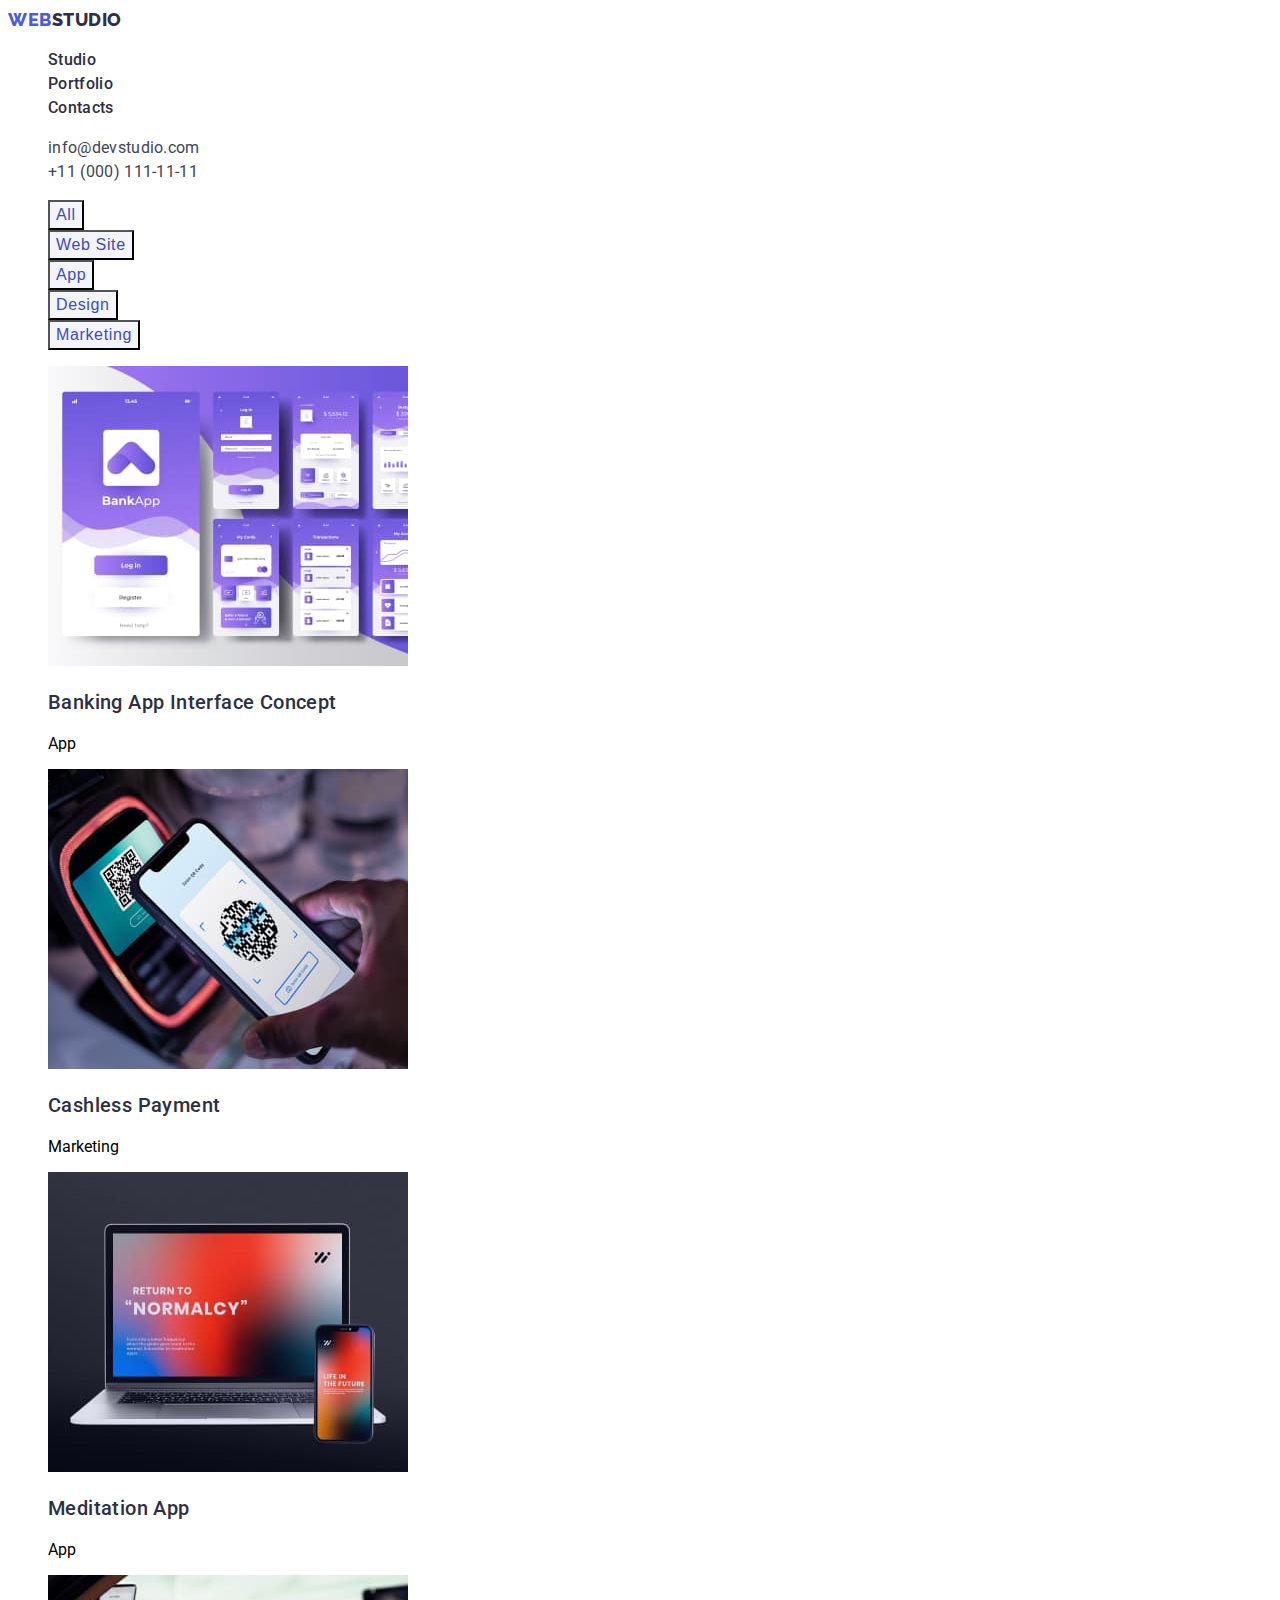
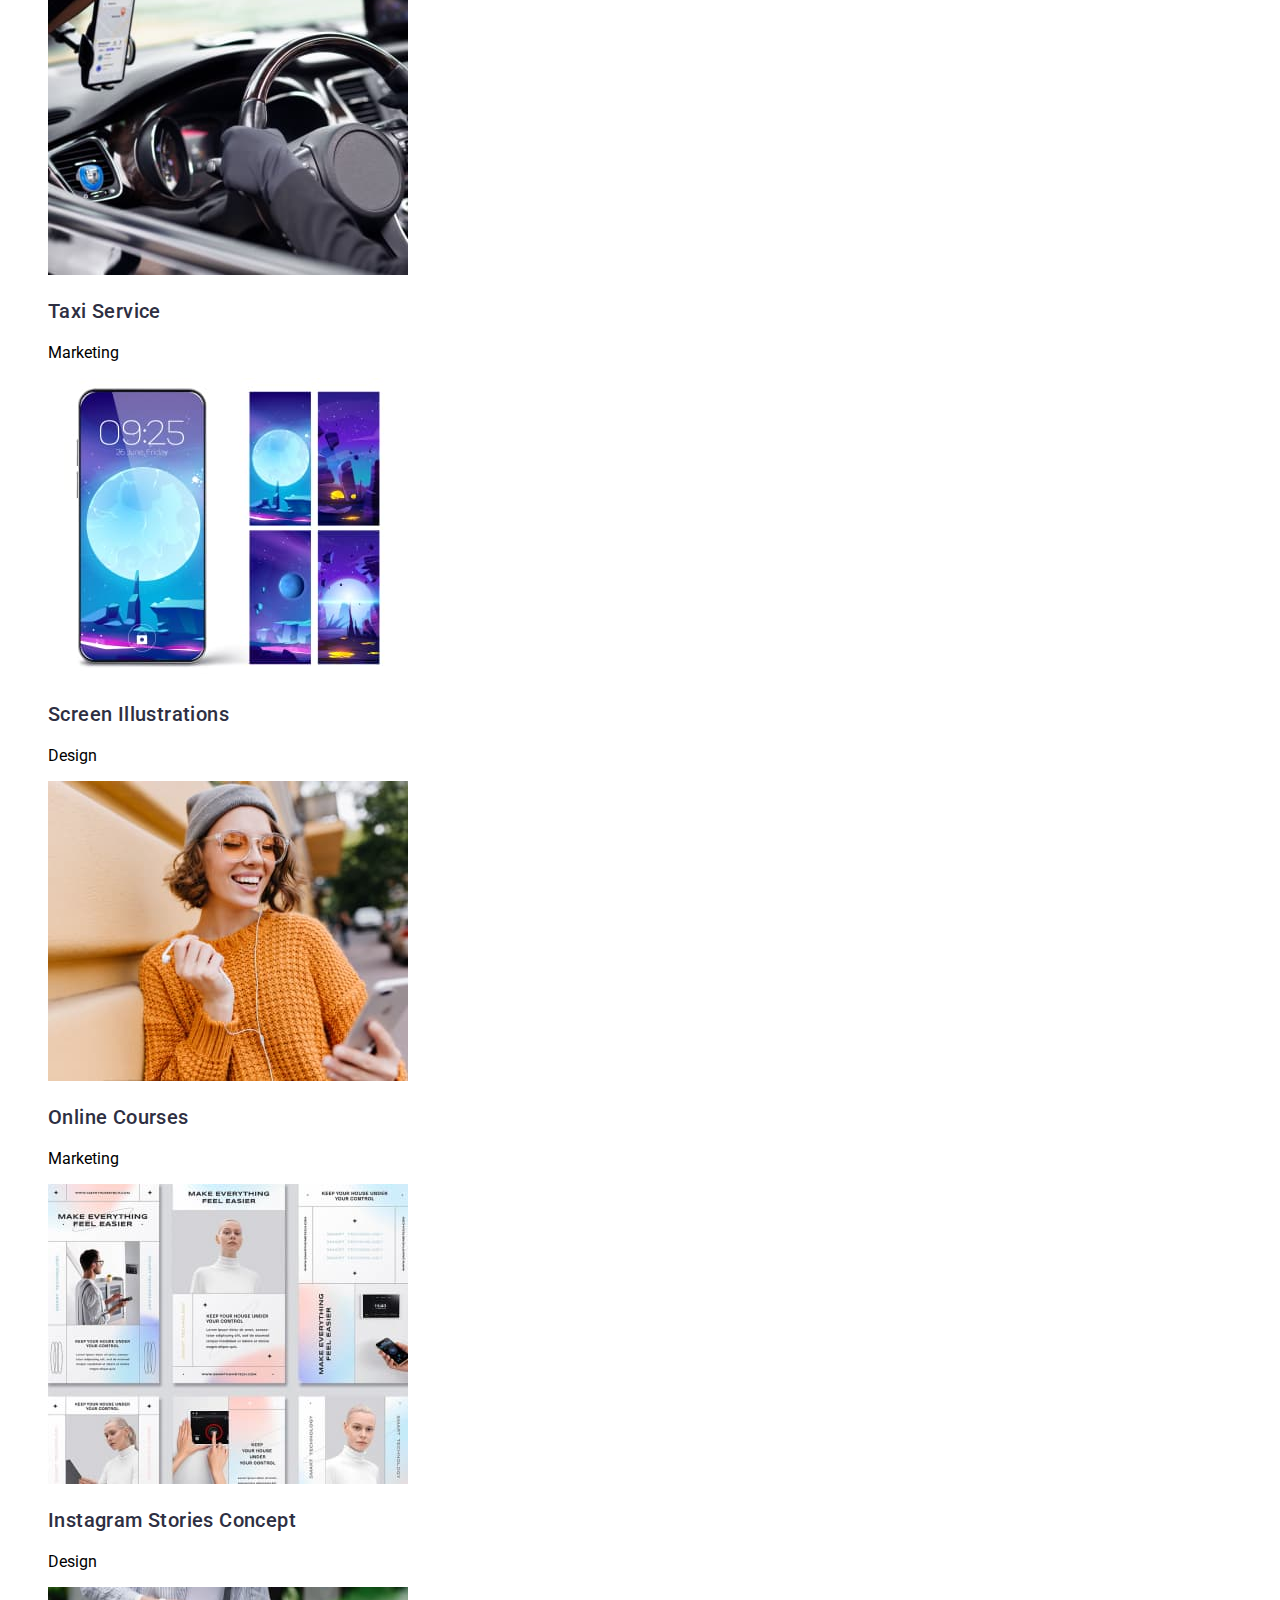
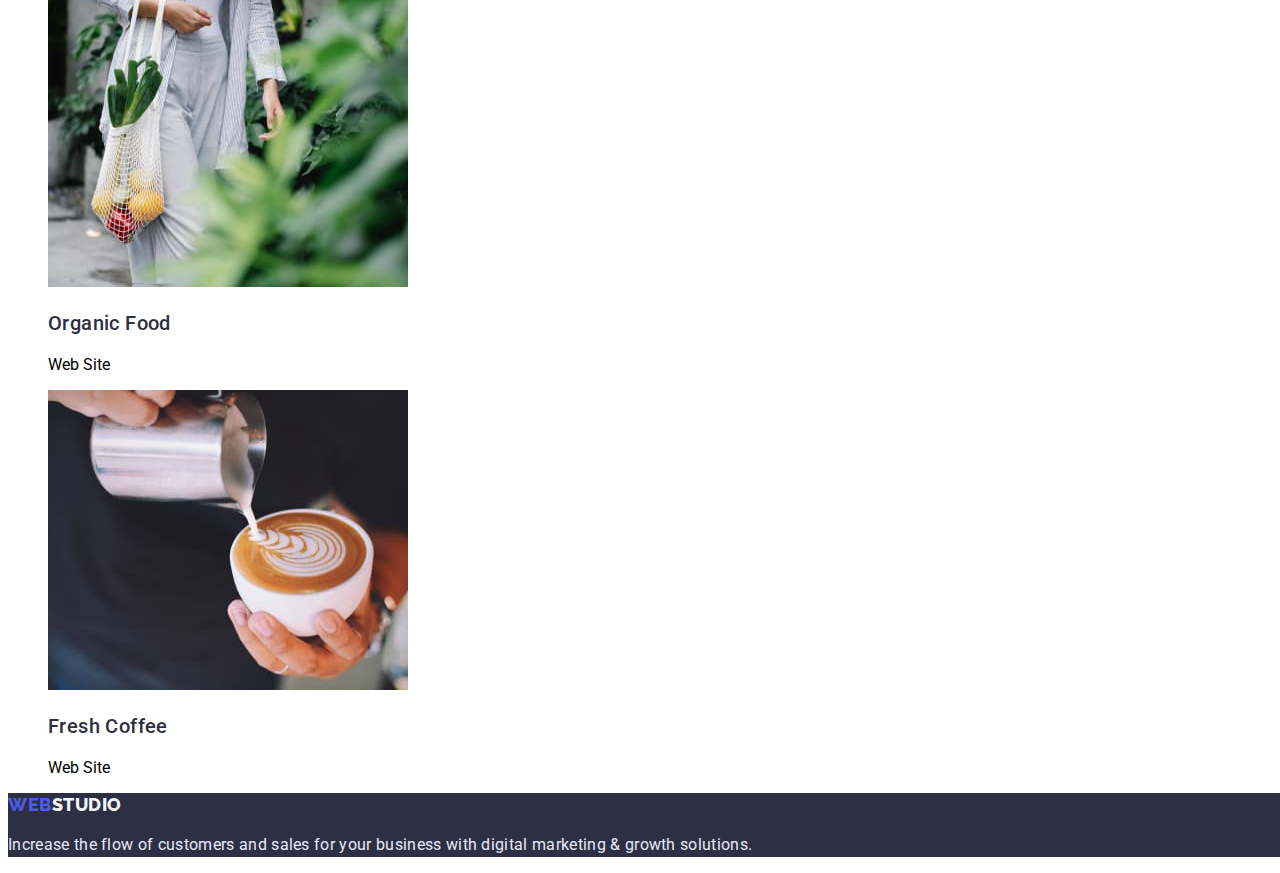
==== portfolio.html @ 6e11d65c "update file" ====
<!DOCTYPE html>
<html lang="en">

<head>
    <meta charset="UTF-8">
    <meta http-equiv="X-UA-Compatible" content="IE=edge">
    <meta name="viewport" content="width=device-width, initial-scale=1.0">
    <title>Portfolio</title>
    <link rel="preconnect" href="https://fonts.googleapis.com">
    <link rel="preconnect" href="https://fonts.gstatic.com" crossorigin>
    <link
        href="https://fonts.googleapis.com/css2?family=Raleway:wght@800&family=Roboto:wght@400;500;700;900&display=swap"
        rel="stylesheet" />
    <link rel="stylesheet" href="./css/styles.css">
</head>

<body>

    <header class="page-header">
        <nav class="page-nav">
            <a class="logo link" href="/"><span class="logo-web">Web</span>Studio</a>
            <ul class="menu list">
                <li class="menu-item">
                    <a class="menu-link link" href="#Studio">Studio</a>
                </li>
                <li class="menu-item">
                    <a class="menu-link link" href="/index.html">Portfolio</a>
                </li>
                <li class="menu-item">
                    <a class="menu-link link" href="#Contacts">Contacts</a>
                </li>
            </ul>
        </nav>
        <address class="address">
            <ul class="menu-address list">
                <li class="address-list">
                    <a class="mail link" href="mailto:info@devstudio.com">info@devstudio.com</a>
                </li>
                <li class="address-list">
                    <a class="phone-number link" href="tel:+11(000)1111111">+11 (000) 111-11-11</a>
                </li>
            </ul>
        </address>
    </header>

    <main>
        <section class="section-portfolio">
            <h1 class="visually-hidden">Portfolio</h1>
            <ul class="filter-list link">
                <li class="filter-menu list">
                    <button class="filter-btn" type="button">All</button>
                </li>
                <li class="filter-menu list">
                    <button class="filter-btn" type="button">Web Site</button>
                </li>
                <li class="filter-menu list">
                    <button class="filter-btn" type="button">App</button>
                </li>
                <li class="filter-menu list">
                    <button class="filter-btn" type="button">Design</button>
                </li>
                <li class="filter-menu list">
                    <button class="filter-btn" type="button">Marketing</button>
                </li>
            </ul>
            <h2 class="visually-hidden">Section</h2>
            <ul class="portfolio-list">
                <li class="portfolio-menu list">
                    <a class="portfolio-link" href="">
                        <img class="portfolio-img" src="./images/rov(2)/interface.img.1.jpg" alt="interface" width="360"
                            height="300"></a>
                    <h3 class="nav-title">Banking App Interface Concept</h3>
                    <p class="offers-name">App</p>
                </li>
                <li class="portfolio-menu list">
                    <a class="portfolio-link" href="">
                        <img class="portfolio-img" src="./images/rov(2)/phone.img.2.jpg" alt="phone" width="360"
                            height="300"></a>
                    <h3 class="nav-title">Cashless Payment</h3>
                    <p class="offers-name">Marketing</p>
                </li>
                <li class="portfolio-menu list">
                    <a class="portfolio-link" href="">
                        <img class="portfolio-img" src="./images/rov(2)/nout.img.3.jpg" alt="nout" width="360"
                            height="300"></a>
                    <h3 class="nav-title">Meditation App</h3>
                    <p class="offers-name">App</p>
                </li>
                <li class="portfolio-menu list">
                    <a class="portfolio-link" href="">
                        <img class="portfolio-img" src="./images/rov(2)/auto.img.4.jpg" alt="auto" width="360"
                            height="300"></a>
                    <h3 class="nav-title">Taxi Service</h3>
                    <p class="offers-name">Marketing</p>
                </li>
                <li class="portfolio-menu list">
                    <a class="portfolio-link" href="">
                        <img class="portfolio-img" src="./images/rov(2)/illustrations.img.5.jpg" alt="illustrations"
                            width="360" height="300"></a>
                    <h3 class="nav-title">Screen Illustrations</h3>
                    <p class="offers-name">Design</p>
                </li>
                <li class="portfolio-menu list">
                    <a class="portfolio-link" href="">
                        <img class="portfolio-img" src="./images/rov(2)/online.img.6.jpg" alt="online" width="360"
                            height="300"></a>
                    <h3 class="nav-title">Online Courses</h3>
                    <p class="offers-name">Marketing</p>
                </li>
                <li class="portfolio-menu list">
                    <a class="portfolio-link" href="">
                        <img class="portfolio-img" src="./images/rov(2)/instagram.img.7.jpg" alt="instagram" width="360"
                            height="300"></a>
                    <h3 class="nav-title">Instagram Stories Concept</h3>
                    <p class="offers-name">Design</p>
                </li>
                <li class="portfolio-menu list">
                    <a class="portfolio-link" href="">
                        <img class="portfolio-img" src="./images/rov(2)/organic.img.8.jpg" alt="organic" width="360"
                            height="300"></a>
                    <h3 class="nav-title">Organic Food</h3>
                    <p class="offers-name">Web Site</p>
                </li>
                <li class="portfolio-menu list">
                    <a class="portfolio-link" href="">
                        <img class="portfolio-img" src="./images/rov(2)/coffee.img.9.jpg" alt="coffee" width="360"
                            height="300"></a>
                    <h3 class="nav-title">Fresh Coffee</h3>
                    <p class="offers-name">Web Site</p>
                </li>
            </ul>
        </section>
    </main>

    <footer class="footer">
        <a class="logo-logo link" href="/"><span class="logo-web">Web</span>Studio</a>
        <p class="text-footer">
            Increase the flow of customers and sales for your business with digital
            marketing & growth solutions.
        </p>
    </footer>
</body>
---- css/styles.css ----
:root {
    --acent-color: #404BBF;
    --primary-acent-color: #E7E9FC;
    --secondary-acent-color: #4D5AE5;
    --tertiary-acent-color: #F4F4FD;
    --primary-font: 'Roboto', sans-serif;
    --secondary-font: 'Raleway', sans-serif;
    --primary-text-color: #2E2F42;
    --secondary-text-color: #434455;
    --tertiary-text-color: #FFFFFF;
}

.list {
    list-style: none;
}

.link {
    text-decoration: none;
}


body {
    font-family: var(--primary-font);
}



/*========= HEADER ========= */


.visually-hidden {
    position: absolute;
    width: 1px;
    height: 1px;
    margin: -1px;
    border: 0;
    padding: 0;

    white-space: nowrap;
    clip-path: inset(100%);
    clip: rect(0 0 0 0);
    overflow: hidden;
}

.logo {
    font-family: var(--secondary-font);
    font-weight: 800;
    font-size: 18px;
    line-height: 1.33;
    letter-spacing: 0.03em;
    text-transform: uppercase;

    color: var(--primary-text-color);
}

.logo-web {
    font-family: var(--secondary-font);
    font-weight: 800;
    font-size: 18px;
    line-height: 1.33;
    letter-spacing: 0.03em;
    text-transform: uppercase;

    color: var(--secondary-acent-color);
}

.menu-link {
    font-weight: 500;
    font-size: 16px;
    line-height: 1.5;
    letter-spacing: 0.02em;

    color: var(--primary-text-color);
}

.menu-link:hover,
.menu-link:focus {
    color: var(--acent-color);
}

.mail {
    font-style: normal;
    font-size: 16px;
    line-height: 1.5;
    letter-spacing: 0.02em;

    color: var(--secondary-text-color);
}

.mail:hover,
.mail:focus {
    color: var(--acent-color);
}

.phone-number {
    font-style: normal;
    font-size: 16px;
    line-height: 1.5;
    letter-spacing: 0.02em;

    color: var(--secondary-text-color);
}

.phone-number:hover,
.phone-number:focus {
    color: var(--acent-color);
}


/*========= MEIN =========*/

/*========== HERO ==========*/

.hero {
    width: 1440px;
    background: var(--primary-text-color)
}

.main-title {
    font-size: 56px;
    line-height: 1.07;
    letter-spacing: 0.02em;

    color: var(--tertiary-text-color);
}

.modal-btn {
    font-family: sans-serif;
    font-weight: 500;
    font-size: 16px;
    line-height: 1.5;

    cursor: pointer;

    background-color: var(--secondary-acent-color);
    color: var(--tertiary-text-color);
}

.modal-btn:hover,
.modal-btn:focus {
    background-color: var(--acent-color);
    color: var(--tertiary-text-color);
}

/* ====================== FEATURES ================= */

.secondary-subtitle {
    font-weight: 500;
    font-size: 20px;
    line-height: 1.2;
    letter-spacing: 0.02em;

    color: var(--primary-text-color);
}

.text-description {
    font-size: 16px;
    line-height: 1.5;
    letter-spacing: 0.02em;

    color: var(--secondary-text-color);
}

/* ======================= PRODUCT ================ */

.suptitle {
    font-size: 36px;
    line-height: 1.11;
    letter-spacing: 0.02em;
    text-transform: capitalize;

    color: var(--primary-text-color);
}

.team {
    font-size: 36px;
    line-height: 1.11;
    letter-spacing: 0.02em;
    text-transform: capitalize;
    color: var(--primary-text-color);
}

/*  SECTION-TEAM   */

.foto-name {
    font-weight: 500;
    font-size: 20px;
    line-height: 1.2;
    letter-spacing: 0.02em;

    color: var(--primary-text-color);
}

.sphere {
    font-size: 16px;
    line-height: 1.5;
    letter-spacing: 0.02em;

    color: var(--secondary-text-color);
}

/* ========= PORTFOLIO ============ */

.section-team {
    width: 1440px;
    background: var(--tertiary-acent-color);
}


.filter-btn {
    font-weight: 500;
    font-size: 16px;
    line-height: 1.5;
    letter-spacing: 0.04em;

    color: var(--acent-color);
    background: var(--tertiary-acent-color);
}

.filter-btn:hover,
.filter-btn:focus {
    background-color: var(--acent-color);
    color: var(--tertiary-text-color);
}

.nav-title {
    font-weight: 500;
    font-size: 20px;
    line-height: 1.2;
    letter-spacing: 0.02em;

    color: var(--primary-text-color);
}

.ofers-name {
    font-size: 16px;
    line-height: 1.5;
    letter-spacing: 0.02em;

    color: var(--secondary-text-color);
}


/*=================== FOOTER ============ */

.footer {
    width: 1440px;
    background: var(--primary-text-color);
}

.logo-logo {
    font-family: 'Raleway';
    font-weight: 800;
    font-size: 18px;
    line-height: 1.16;
    letter-spacing: 0.03em;
    text-transform: uppercase;

    color: var(--tertiary-acent-color);
}

.text-footer {
    font-size: 16px;
    line-height: 1.5;
    letter-spacing: 0.02em;
    color: var(--primary-acent-color);
}
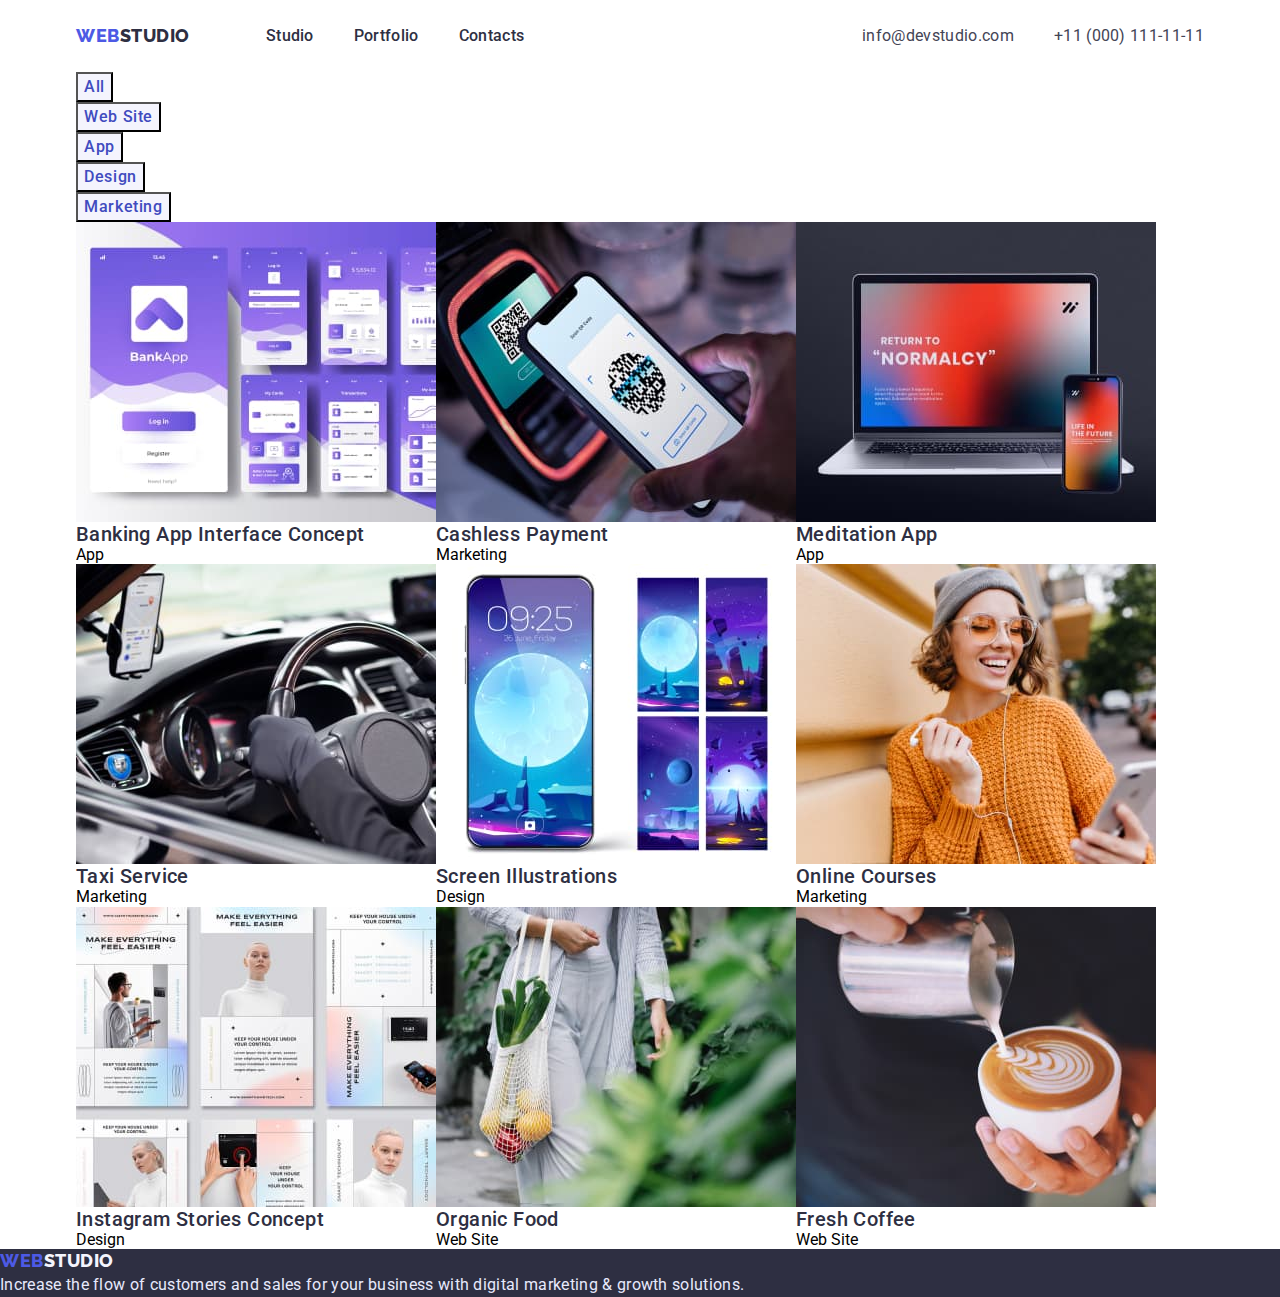
==== commit 7208bf71: "Save changes" ====
--- a/portfolio.html
+++ b/portfolio.html
@@ -1,142 +1,204 @@
 <!DOCTYPE html>
 <html lang="en">
-
-<head>
-    <meta charset="UTF-8">
-    <meta http-equiv="X-UA-Compatible" content="IE=edge">
-    <meta name="viewport" content="width=device-width, initial-scale=1.0">
+  <head>
+    <meta charset="UTF-8" />
+    <meta http-equiv="X-UA-Compatible" content="IE=edge" />
+    <meta name="viewport" content="width=device-width, initial-scale=1.0" />
     <title>Portfolio</title>
-    <link rel="preconnect" href="https://fonts.googleapis.com">
-    <link rel="preconnect" href="https://fonts.gstatic.com" crossorigin>
+    <link rel="preconnect" href="https://fonts.googleapis.com" />
+    <link rel="preconnect" href="https://fonts.gstatic.com" crossorigin />
     <link
-        href="https://fonts.googleapis.com/css2?family=Raleway:wght@800&family=Roboto:wght@400;500;700;900&display=swap"
-        rel="stylesheet" />
-    <link rel="stylesheet" href="./css/styles.css">
-</head>
-
-<body>
-
+      href="https://fonts.googleapis.com/css2?family=Raleway:wght@800&family=Roboto:wght@400;500;700;900&display=swap"
+      rel="stylesheet"
+    />
+    <link
+      rel="stylesheet"
+      href="https://cdn.jsdelivr.net/npm/modern-normalize@1.1.0/modern-normalize.min.css"
+    />
+    <link rel="stylesheet" href="./css/styles.css" />
+  </head>
+
+  <body>
     <header class="page-header">
+      <div class="container pege-header-container">
         <nav class="page-nav">
-            <a class="logo link" href="/"><span class="logo-web">Web</span>Studio</a>
-            <ul class="menu list">
-                <li class="menu-item">
-                    <a class="menu-link link" href="#Studio">Studio</a>
-                </li>
-                <li class="menu-item">
-                    <a class="menu-link link" href="/index.html">Portfolio</a>
-                </li>
-                <li class="menu-item">
-                    <a class="menu-link link" href="#Contacts">Contacts</a>
-                </li>
-            </ul>
+          <a class="logo link" href="/"
+            ><span class="logo-web">Web</span>Studio</a
+          >
+          <ul class="menu list">
+            <li class="menu-item">
+              <a class="menu-link link" href="#Studio">Studio</a>
+            </li>
+            <li class="menu-item">
+              <a class="menu-link link" href="./portfolio.html">Portfolio</a>
+            </li>
+            <li class="menu-item">
+              <a class="menu-link link" href="#Contacts">Contacts</a>
+            </li>
+          </ul>
         </nav>
+
         <address class="address">
-            <ul class="menu-address list">
-                <li class="address-list">
-                    <a class="mail link" href="mailto:info@devstudio.com">info@devstudio.com</a>
-                </li>
-                <li class="address-list">
-                    <a class="phone-number link" href="tel:+11(000)1111111">+11 (000) 111-11-11</a>
-                </li>
-            </ul>
+          <ul class="menu-address list">
+            <li class="address-list">
+              <a class="mail link" href="mailto:info@devstudio.com"
+                >info@devstudio.com</a
+              >
+            </li>
+            <li class="address-list">
+              <a class="phone-number link" href="tel:+11(000)1111111"
+                >+11 (000) 111-11-11</a
+              >
+            </li>
+          </ul>
         </address>
+      </div>
     </header>
 
     <main>
-        <section class="section-portfolio">
-            <h1 class="visually-hidden">Portfolio</h1>
-            <ul class="filter-list link">
-                <li class="filter-menu list">
-                    <button class="filter-btn" type="button">All</button>
-                </li>
-                <li class="filter-menu list">
-                    <button class="filter-btn" type="button">Web Site</button>
-                </li>
-                <li class="filter-menu list">
-                    <button class="filter-btn" type="button">App</button>
-                </li>
-                <li class="filter-menu list">
-                    <button class="filter-btn" type="button">Design</button>
-                </li>
-                <li class="filter-menu list">
-                    <button class="filter-btn" type="button">Marketing</button>
-                </li>
-            </ul>
-            <h2 class="visually-hidden">Section</h2>
-            <ul class="portfolio-list">
-                <li class="portfolio-menu list">
-                    <a class="portfolio-link" href="">
-                        <img class="portfolio-img" src="./images/rov(2)/interface.img.1.jpg" alt="interface" width="360"
-                            height="300"></a>
-                    <h3 class="nav-title">Banking App Interface Concept</h3>
-                    <p class="offers-name">App</p>
-                </li>
-                <li class="portfolio-menu list">
-                    <a class="portfolio-link" href="">
-                        <img class="portfolio-img" src="./images/rov(2)/phone.img.2.jpg" alt="phone" width="360"
-                            height="300"></a>
-                    <h3 class="nav-title">Cashless Payment</h3>
-                    <p class="offers-name">Marketing</p>
-                </li>
-                <li class="portfolio-menu list">
-                    <a class="portfolio-link" href="">
-                        <img class="portfolio-img" src="./images/rov(2)/nout.img.3.jpg" alt="nout" width="360"
-                            height="300"></a>
-                    <h3 class="nav-title">Meditation App</h3>
-                    <p class="offers-name">App</p>
-                </li>
-                <li class="portfolio-menu list">
-                    <a class="portfolio-link" href="">
-                        <img class="portfolio-img" src="./images/rov(2)/auto.img.4.jpg" alt="auto" width="360"
-                            height="300"></a>
-                    <h3 class="nav-title">Taxi Service</h3>
-                    <p class="offers-name">Marketing</p>
-                </li>
-                <li class="portfolio-menu list">
-                    <a class="portfolio-link" href="">
-                        <img class="portfolio-img" src="./images/rov(2)/illustrations.img.5.jpg" alt="illustrations"
-                            width="360" height="300"></a>
-                    <h3 class="nav-title">Screen Illustrations</h3>
-                    <p class="offers-name">Design</p>
-                </li>
-                <li class="portfolio-menu list">
-                    <a class="portfolio-link" href="">
-                        <img class="portfolio-img" src="./images/rov(2)/online.img.6.jpg" alt="online" width="360"
-                            height="300"></a>
-                    <h3 class="nav-title">Online Courses</h3>
-                    <p class="offers-name">Marketing</p>
-                </li>
-                <li class="portfolio-menu list">
-                    <a class="portfolio-link" href="">
-                        <img class="portfolio-img" src="./images/rov(2)/instagram.img.7.jpg" alt="instagram" width="360"
-                            height="300"></a>
-                    <h3 class="nav-title">Instagram Stories Concept</h3>
-                    <p class="offers-name">Design</p>
-                </li>
-                <li class="portfolio-menu list">
-                    <a class="portfolio-link" href="">
-                        <img class="portfolio-img" src="./images/rov(2)/organic.img.8.jpg" alt="organic" width="360"
-                            height="300"></a>
-                    <h3 class="nav-title">Organic Food</h3>
-                    <p class="offers-name">Web Site</p>
-                </li>
-                <li class="portfolio-menu list">
-                    <a class="portfolio-link" href="">
-                        <img class="portfolio-img" src="./images/rov(2)/coffee.img.9.jpg" alt="coffee" width="360"
-                            height="300"></a>
-                    <h3 class="nav-title">Fresh Coffee</h3>
-                    <p class="offers-name">Web Site</p>
-                </li>
-            </ul>
-        </section>
+      <section class="section-portfolio container">
+        <h1 class="visually-hidden">Portfolio</h1>
+        <ul class="filter-list link">
+          <li class="filter-menu list">
+            <button class="filter-btn" type="button">All</button>
+          </li>
+          <li class="filter-menu list">
+            <button class="filter-btn" type="button">Web Site</button>
+          </li>
+          <li class="filter-menu list">
+            <button class="filter-btn" type="button">App</button>
+          </li>
+          <li class="filter-menu list">
+            <button class="filter-btn" type="button">Design</button>
+          </li>
+          <li class="filter-menu list">
+            <button class="filter-btn" type="button">Marketing</button>
+          </li>
+        </ul>
+
+        <h2 class="visually-hidden">Section</h2>
+
+        <ul class="portfolio-list photo">
+          <li class="portfolio-menu list">
+            <a class="portfolio-link" href="">
+              <img
+                class="portfolio-img"
+                src="./images/rov(2)/interface.img.1.jpg"
+                alt="interface"
+                width="360"
+                height="300"
+            /></a>
+            <h3 class="nav-title">Banking App Interface Concept</h3>
+            <p class="offers-name">App</p>
+          </li>
+          <li class="portfolio-menu list">
+            <a class="portfolio-link" href="">
+              <img
+                class="portfolio-img"
+                src="./images/rov(2)/phone.img.2.jpg"
+                alt="phone"
+                width="360"
+                height="300"
+            /></a>
+            <h3 class="nav-title">Cashless Payment</h3>
+            <p class="offers-name">Marketing</p>
+          </li>
+          <li class="portfolio-menu list">
+            <a class="portfolio-link" href="">
+              <img
+                class="portfolio-img"
+                src="./images/rov(2)/nout.img.3.jpg"
+                alt="nout"
+                width="360"
+                height="300"
+            /></a>
+            <h3 class="nav-title">Meditation App</h3>
+            <p class="offers-name">App</p>
+          </li>
+          <li class="portfolio-menu list">
+            <a class="portfolio-link" href="">
+              <img
+                class="portfolio-img"
+                src="./images/rov(2)/auto.img.4.jpg"
+                alt="auto"
+                width="360"
+                height="300"
+            /></a>
+            <h3 class="nav-title">Taxi Service</h3>
+            <p class="offers-name">Marketing</p>
+          </li>
+          <li class="portfolio-menu list">
+            <a class="portfolio-link" href="">
+              <img
+                class="portfolio-img"
+                src="./images/rov(2)/illustrations.img.5.jpg"
+                alt="illustrations"
+                width="360"
+                height="300"
+            /></a>
+            <h3 class="nav-title">Screen Illustrations</h3>
+            <p class="offers-name">Design</p>
+          </li>
+          <li class="portfolio-menu list">
+            <a class="portfolio-link" href="">
+              <img
+                class="portfolio-img"
+                src="./images/rov(2)/online.img.6.jpg"
+                alt="online"
+                width="360"
+                height="300"
+            /></a>
+            <h3 class="nav-title">Online Courses</h3>
+            <p class="offers-name">Marketing</p>
+          </li>
+          <li class="portfolio-menu list">
+            <a class="portfolio-link" href="">
+              <img
+                class="portfolio-img"
+                src="./images/rov(2)/instagram.img.7.jpg"
+                alt="instagram"
+                width="360"
+                height="300"
+            /></a>
+            <h3 class="nav-title">Instagram Stories Concept</h3>
+            <p class="offers-name">Design</p>
+          </li>
+          <li class="portfolio-menu list">
+            <a class="portfolio-link" href="">
+              <img
+                class="portfolio-img"
+                src="./images/rov(2)/organic.img.8.jpg"
+                alt="organic"
+                width="360"
+                height="300"
+            /></a>
+            <h3 class="nav-title">Organic Food</h3>
+            <p class="offers-name">Web Site</p>
+          </li>
+          <li class="portfolio-menu list">
+            <a class="portfolio-link" href="">
+              <img
+                class="portfolio-img"
+                src="./images/rov(2)/coffee.img.9.jpg"
+                alt="coffee"
+                width="360"
+                height="300"
+            /></a>
+            <h3 class="nav-title">Fresh Coffee</h3>
+            <p class="offers-name">Web Site</p>
+          </li>
+        </ul>
+      </section>
     </main>
 
     <footer class="footer">
-        <a class="logo-logo link" href="/"><span class="logo-web">Web</span>Studio</a>
-        <p class="text-footer">
-            Increase the flow of customers and sales for your business with digital
-            marketing & growth solutions.
-        </p>
+      <a class="logo-logo link" href="/"
+        ><span class="logo-web">Web</span>Studio</a
+      >
+      <p class="text-footer">
+        Increase the flow of customers and sales for your business with digital
+        marketing & growth solutions.
+      </p>
     </footer>
-</body>
+  </body>
+</html>
--- a/css/styles.css
+++ b/css/styles.css
@@ -1,267 +1,374 @@
 :root {
-    --acent-color: #404BBF;
-    --primary-acent-color: #E7E9FC;
-    --secondary-acent-color: #4D5AE5;
-    --tertiary-acent-color: #F4F4FD;
-    --primary-font: 'Roboto', sans-serif;
-    --secondary-font: 'Raleway', sans-serif;
-    --primary-text-color: #2E2F42;
-    --secondary-text-color: #434455;
-    --tertiary-text-color: #FFFFFF;
+  --acent-color: #404bbf;
+  --primary-acent-color: #e7e9fc;
+  --secondary-acent-color: #4d5ae5;
+  --tertiary-acent-color: #f4f4fd;
+  --primary-font: 'Roboto', sans-serif;
+  --secondary-font: 'Raleway', sans-serif;
+  --primary-text-color: #2e2f42;
+  --secondary-text-color: #434455;
+  --tertiary-text-color: #ffffff;
+}
+
+h1,
+h2,
+h3,
+h4,
+p {
+  margin-top: 0;
+  margin-bottom: 0;
+}
+
+ul,
+ol {
+  margin-top: 0;
+  margin-bottom: 0;
+  padding-left: 0;
+}
+
+button {
+  cursor: pointer;
+}
+
+img {
+  display: block;
+}
+
+address {
+  font-style: normal;
 }
 
 .list {
-    list-style: none;
+  list-style: none;
 }
 
 .link {
-    text-decoration: none;
-}
-
+  text-decoration: none;
+}
 
 body {
-    font-family: var(--primary-font);
-}
-
-
-
-/*========= HEADER ========= */
-
+  font-family: var(--primary-font);
+}
 
 .visually-hidden {
-    position: absolute;
-    width: 1px;
-    height: 1px;
-    margin: -1px;
-    border: 0;
-    padding: 0;
-
-    white-space: nowrap;
-    clip-path: inset(100%);
-    clip: rect(0 0 0 0);
-    overflow: hidden;
+  position: absolute;
+  width: 1px;
+  height: 1px;
+  margin: -1px;
+  border: 0;
+  padding: 0;
+
+  white-space: nowrap;
+  clip-path: inset(100%);
+  clip: rect(0 0 0 0);
+  overflow: hidden;
+}
+
+.container {
+  width: 1158px;
+  margin-left: auto;
+  margin-right: auto;
+  padding-left: 15px;
+  padding-right: 15px;
+}
+
+.photo {
+  display: flex;
+  flex-wrap: wrap;
+}
+
+.product-menu:not(:nth-child(3n)) {
+  margin-right: 24px;
+}
+
+.product-menu:not(:nth-last-child(-n + 3)) {
+  margin-bottom: 24px;
+}
+
+/* ========= HEADER ========= */
+
+.pege-header-container {
+  display: flex;
+  align-items: center;
+  justify-content: space-between;
+}
+
+.page-nav {
+  display: flex;
+  align-items: center;
+}
+
+.menu {
+  display: flex;
+  align-items: center;
+}
+
+.menu-item:not(:last-child) {
+  margin-right: 40px;
+}
+
+.menu-address {
+  display: flex;
+  align-items: center;
+  margin-left: auto;
+}
+
+.address-list:not(:last-child) {
+  margin-right: 40px;
 }
 
 .logo {
-    font-family: var(--secondary-font);
-    font-weight: 800;
-    font-size: 18px;
-    line-height: 1.33;
-    letter-spacing: 0.03em;
-    text-transform: uppercase;
-
-    color: var(--primary-text-color);
+  font-family: var(--secondary-font);
+  font-weight: 800;
+  font-size: 18px;
+  line-height: 1.33;
+  letter-spacing: 0.03em;
+  text-transform: uppercase;
+  margin-right: 76px;
+  padding-top: 24px;
+  padding-bottom: 24px;
+
+  color: var(--primary-text-color);
 }
 
 .logo-web {
-    font-family: var(--secondary-font);
-    font-weight: 800;
-    font-size: 18px;
-    line-height: 1.33;
-    letter-spacing: 0.03em;
-    text-transform: uppercase;
-
-    color: var(--secondary-acent-color);
+  font-family: var(--secondary-font);
+  font-weight: 800;
+  font-size: 18px;
+  line-height: 1.33;
+  letter-spacing: 0.03em;
+  text-transform: uppercase;
+
+  color: var(--secondary-acent-color);
 }
 
 .menu-link {
-    font-weight: 500;
-    font-size: 16px;
-    line-height: 1.5;
-    letter-spacing: 0.02em;
-
-    color: var(--primary-text-color);
+  font-weight: 500;
+  font-size: 16px;
+  line-height: 1.5;
+  letter-spacing: 0.02em;
+
+  color: var(--primary-text-color);
 }
 
 .menu-link:hover,
 .menu-link:focus {
-    color: var(--acent-color);
+  color: var(--acent-color);
 }
 
 .mail {
-    font-style: normal;
-    font-size: 16px;
-    line-height: 1.5;
-    letter-spacing: 0.02em;
-
-    color: var(--secondary-text-color);
+  font-size: 16px;
+  line-height: 1.5;
+  letter-spacing: 0.02em;
+
+  color: var(--secondary-text-color);
 }
 
 .mail:hover,
 .mail:focus {
-    color: var(--acent-color);
+  color: var(--acent-color);
 }
 
 .phone-number {
-    font-style: normal;
-    font-size: 16px;
-    line-height: 1.5;
-    letter-spacing: 0.02em;
-
-    color: var(--secondary-text-color);
-}
-
+  font-size: 16px;
+  line-height: 1.5;
+  letter-spacing: 0.02em;
+
+  color: var(--secondary-text-color);
+}
 .phone-number:hover,
 .phone-number:focus {
-    color: var(--acent-color);
-}
-
+  color: var(--acent-color);
+}
 
 /*========= MEIN =========*/
 
 /*========== HERO ==========*/
 
 .hero {
-    width: 1440px;
-    background: var(--primary-text-color)
+  width: 1440px;
+  background: var(--primary-text-color);
+  padding-top: 188px;
+  padding-bottom: 188px;
+  display: flex;
+  flex-direction: column;
+  align-items: center;
+  justify-content: center;
 }
 
 .main-title {
-    font-size: 56px;
-    line-height: 1.07;
-    letter-spacing: 0.02em;
-
-    color: var(--tertiary-text-color);
+  min-width: 494px;
+  margin-bottom: 48px;
+  font-size: 56px;
+  line-height: 1.07;
+  letter-spacing: 0.02em;
+
+  color: var(--tertiary-text-color);
 }
 
 .modal-btn {
-    font-family: sans-serif;
-    font-weight: 500;
-    font-size: 16px;
-    line-height: 1.5;
-
-    cursor: pointer;
-
-    background-color: var(--secondary-acent-color);
-    color: var(--tertiary-text-color);
-}
+  min-width: 200px;
+  flex-direction: row;
+  align-items: flex-start;
+  padding-top: 16px;
+  padding-bottom: 16px;
+  padding-left: 16px;
+  padding-right: 16px;
+  border-radius: 4px;
+  font-family: sans-serif;
+  font-weight: 500;
+  font-size: 16px;
+  line-height: 1.5;
+  text-transform: uppercase;
+  border: none;
+  background-color: var(--secondary-acent-color);
+  color: var(--tertiary-text-color);
+}
+
+/* ====================== FEATURES ================= */
 
 .modal-btn:hover,
 .modal-btn:focus {
-    background-color: var(--acent-color);
-    color: var(--tertiary-text-color);
-}
-
-/* ====================== FEATURES ================= */
+  background-color: var(--acent-color);
+  color: var(--tertiary-text-color);
+}
+
+.section-features {
+  padding-top: 120px;
+  padding-bottom: 120px;
+}
 
 .secondary-subtitle {
-    font-weight: 500;
-    font-size: 20px;
-    line-height: 1.2;
-    letter-spacing: 0.02em;
-
-    color: var(--primary-text-color);
+  margin-bottom: 8px;
+  font-weight: 500;
+  font-size: 20px;
+  line-height: 1.2;
+  letter-spacing: 0.02em;
+
+  color: var(--primary-text-color);
 }
 
 .text-description {
-    font-size: 16px;
-    line-height: 1.5;
-    letter-spacing: 0.02em;
-
-    color: var(--secondary-text-color);
+  font-size: 16px;
+  line-height: 1.5;
+  letter-spacing: 0.02em;
+
+  color: var(--secondary-text-color);
 }
 
 /* ======================= PRODUCT ================ */
 
 .suptitle {
-    font-size: 36px;
-    line-height: 1.11;
-    letter-spacing: 0.02em;
-    text-transform: capitalize;
-
-    color: var(--primary-text-color);
-}
+  padding-top: 120px;
+  padding-bottom: 120px;
+  margin-bottom: 72px;
+  font-size: 36px;
+  line-height: 1.11;
+  text-align: center;
+  letter-spacing: 0.02em;
+  text-transform: capitalize;
+
+  color: var(--primary-text-color);
+}
+
+/*  SECTION-TEAM   */
 
 .team {
-    font-size: 36px;
-    line-height: 1.11;
-    letter-spacing: 0.02em;
-    text-transform: capitalize;
-    color: var(--primary-text-color);
-}
-
-/*  SECTION-TEAM   */
+  padding-top: 120px;
+  padding-bottom: 120px;
+  margin-bottom: 72px;
+  font-size: 36px;
+  line-height: 1.11;
+  text-align: center;
+  letter-spacing: 0.02em;
+  text-transform: capitalize;
+  color: var(--primary-text-color);
+}
+
+
 
 .foto-name {
-    font-weight: 500;
-    font-size: 20px;
-    line-height: 1.2;
-    letter-spacing: 0.02em;
-
-    color: var(--primary-text-color);
+  font-weight: 500;
+  font-size: 20px;
+  text-align: center;
+  line-height: 1.2;
+  letter-spacing: 0.02em;
+
+  color: var(--primary-text-color);
 }
 
 .sphere {
-    font-size: 16px;
-    line-height: 1.5;
-    letter-spacing: 0.02em;
-
-    color: var(--secondary-text-color);
+  font-size: 16px;
+  text-align: center;
+  line-height: 1.5;
+  letter-spacing: 0.02em;
+
+  color: var(--secondary-text-color);
+}
+
+.section-team {
+  width: 1440px;
+  background: var(--tertiary-acent-color);
 }
 
 /* ========= PORTFOLIO ============ */
 
-.section-team {
-    width: 1440px;
-    background: var(--tertiary-acent-color);
-}
-
-
 .filter-btn {
-    font-weight: 500;
-    font-size: 16px;
-    line-height: 1.5;
-    letter-spacing: 0.04em;
-
-    color: var(--acent-color);
-    background: var(--tertiary-acent-color);
+  font-weight: 500;
+  font-size: 16px;
+  line-height: 1.5;
+  letter-spacing: 0.04em;
+
+  color: var(--acent-color);
+  background: var(--tertiary-acent-color);
 }
 
 .filter-btn:hover,
 .filter-btn:focus {
-    background-color: var(--acent-color);
-    color: var(--tertiary-text-color);
+  background-color: var(--acent-color);
+  color: var(--tertiary-text-color);
 }
 
 .nav-title {
-    font-weight: 500;
-    font-size: 20px;
-    line-height: 1.2;
-    letter-spacing: 0.02em;
-
-    color: var(--primary-text-color);
+  font-weight: 500;
+  font-size: 20px;
+  line-height: 1.2;
+  letter-spacing: 0.02em;
+
+  color: var(--primary-text-color);
 }
 
 .ofers-name {
-    font-size: 16px;
-    line-height: 1.5;
-    letter-spacing: 0.02em;
-
-    color: var(--secondary-text-color);
-}
-
+  font-size: 16px;
+  line-height: 1.5;
+  letter-spacing: 0.02em;
+
+  color: var(--secondary-text-color);
+}
 
 /*=================== FOOTER ============ */
 
 .footer {
-    width: 1440px;
-    background: var(--primary-text-color);
+  width: 1440px;
+  background: var(--primary-text-color);
 }
 
 .logo-logo {
-    font-family: 'Raleway';
-    font-weight: 800;
-    font-size: 18px;
-    line-height: 1.16;
-    letter-spacing: 0.03em;
-    text-transform: uppercase;
-
-    color: var(--tertiary-acent-color);
+  font-family: 'Raleway';
+  font-weight: 800;
+  font-size: 18px;
+  line-height: 1.16;
+  text-align: center;
+  letter-spacing: 0.03em;
+  text-transform: uppercase;
+
+  color: var(--tertiary-acent-color);
 }
 
 .text-footer {
-    font-size: 16px;
-    line-height: 1.5;
-    letter-spacing: 0.02em;
-    color: var(--primary-acent-color);
-}+  font-size: 16px;
+  line-height: 1.5;
+
+  letter-spacing: 0.02em;
+  color: var(--primary-acent-color);
+}
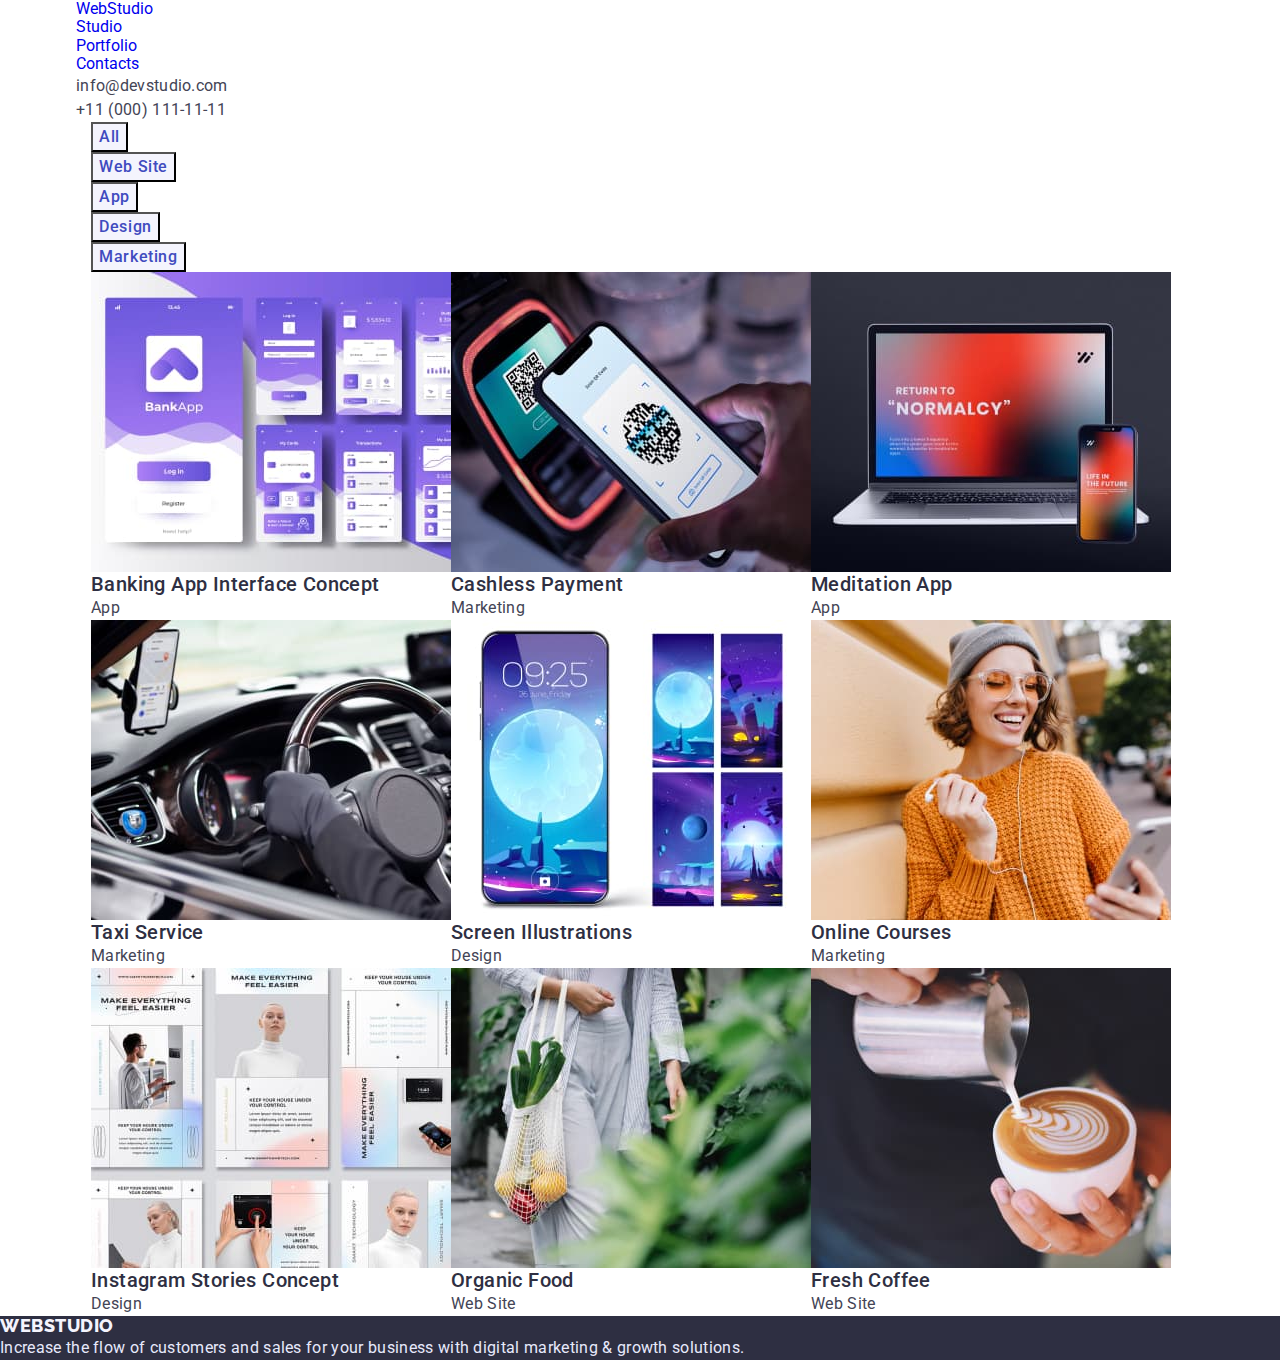
==== commit b4f483cb: "file" ====
--- a/portfolio.html
+++ b/portfolio.html
@@ -56,6 +56,7 @@
     </header>
 
     <main>
+      <div class="container">
       <section class="section-portfolio container">
         <h1 class="visually-hidden">Portfolio</h1>
         <ul class="filter-list link">
@@ -188,6 +189,7 @@
             <p class="offers-name">Web Site</p>
           </li>
         </ul>
+      </div>
       </section>
     </main>
 
--- a/css/styles.css
+++ b/css/styles.css
@@ -87,37 +87,18 @@
 
 /* ========= HEADER ========= */
 
-.pege-header-container {
+.header-container {
   display: flex;
   align-items: center;
   justify-content: space-between;
 }
 
-.page-nav {
-  display: flex;
-  align-items: center;
-}
-
-.menu {
-  display: flex;
-  align-items: center;
-}
-
-.menu-item:not(:last-child) {
-  margin-right: 40px;
-}
-
-.menu-address {
-  display: flex;
-  align-items: center;
-  margin-left: auto;
-}
-
-.address-list:not(:last-child) {
-  margin-right: 40px;
-}
-
-.logo {
+.header-nav {
+  display: flex;
+  align-items: center;
+}
+
+.header-logo {
   font-family: var(--secondary-font);
   font-weight: 800;
   font-size: 18px;
@@ -131,7 +112,7 @@
   color: var(--primary-text-color);
 }
 
-.logo-web {
+.header-logo-web {
   font-family: var(--secondary-font);
   font-weight: 800;
   font-size: 18px;
@@ -142,18 +123,37 @@
   color: var(--secondary-acent-color);
 }
 
-.menu-link {
-  font-weight: 500;
-  font-size: 16px;
-  line-height: 1.5;
-  letter-spacing: 0.02em;
-
-  color: var(--primary-text-color);
-}
-
-.menu-link:hover,
-.menu-link:focus {
+.header-menu {
+  display: flex;
+  align-items: center;
+}
+
+.header-menu-item:not(:last-child) {
+  margin-right: 40px;
+}
+
+.header-menu-link {
+  font-weight: 500;
+  font-size: 16px;
+  line-height: 1.5;
+  letter-spacing: 0.02em;
+
+  color: var(--primary-text-color);
+}
+
+.header-menu-link:hover,
+.header-menu-link:focus {
   color: var(--acent-color);
+}
+
+.address-menu {
+  display: flex;
+  align-items: center;
+  margin-left: auto;
+}
+
+.address-item:not(:last-child) {
+  margin-right: 40px;
 }
 
 .mail {
@@ -196,8 +196,8 @@
   justify-content: center;
 }
 
-.main-title {
-  min-width: 494px;
+.hero-title {
+  min-width: 360px;
   margin-bottom: 48px;
   font-size: 56px;
   line-height: 1.07;
@@ -206,7 +206,8 @@
   color: var(--tertiary-text-color);
 }
 
-.modal-btn {
+.btn {
+  margin: 0 auto;
   min-width: 200px;
   flex-direction: row;
   align-items: flex-start;
@@ -225,15 +226,15 @@
   color: var(--tertiary-text-color);
 }
 
-/* ====================== FEATURES ================= */
-
-.modal-btn:hover,
-.modal-btn:focus {
+.btn:hover,
+.btn:focus {
   background-color: var(--acent-color);
   color: var(--tertiary-text-color);
 }
 
-.section-features {
+/* ====================== FEATURES ================= */
+
+.features {
   padding-top: 120px;
   padding-bottom: 120px;
 }
@@ -285,8 +286,6 @@
   color: var(--primary-text-color);
 }
 
-
-
 .foto-name {
   font-weight: 500;
   font-size: 20px;
@@ -338,7 +337,7 @@
   color: var(--primary-text-color);
 }
 
-.ofers-name {
+.offers-name {
   font-size: 16px;
   line-height: 1.5;
   letter-spacing: 0.02em;
